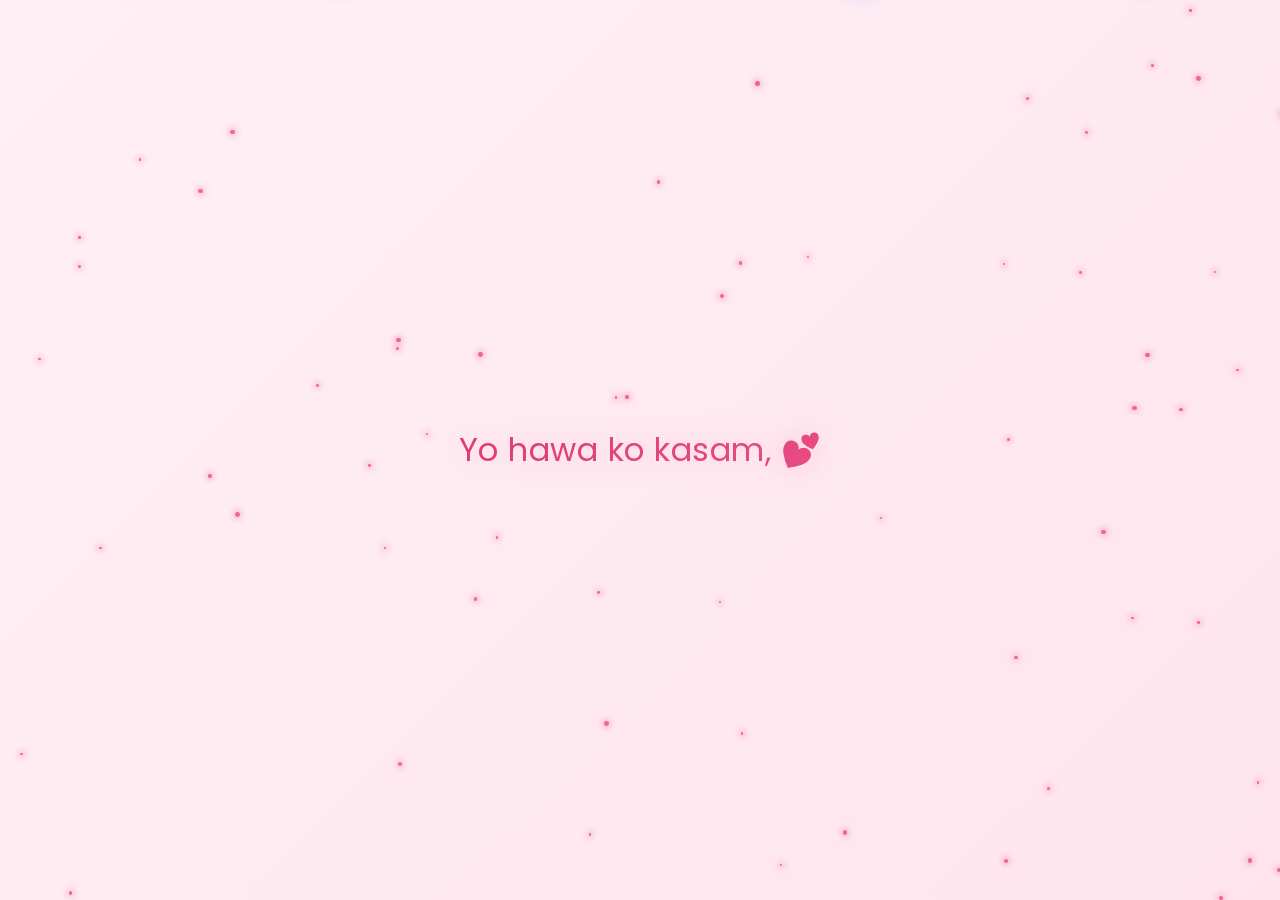
==== proposal.html @ b7d22449 "Add files via upload" ====
<!DOCTYPE html>
<html lang="ne">

<head>
    <meta charset="UTF-8">
    <meta name="viewport" content="width=device-width, initial-scale=1.0">
    <meta name="description" content="A special romantic proposal for Sonam">
    <title>💖 For You, Sonam 💖</title>
    <link rel="preconnect" href="https://fonts.googleapis.com">
    <link rel="preconnect" href="https://fonts.gstatic.com" crossorigin>
    <link
        href="https://fonts.googleapis.com/css2?family=Great+Vibes&family=Poppins:wght@300;400;600;700&family=Dancing+Script:wght@400;700&display=swap"
        rel="stylesheet">
    <link rel="stylesheet" href="proposal.css">
</head>

<body>
    <!-- Floating Hearts Background -->
    <div class="hearts-container" id="heartsContainer"></div>

    <!-- Sparkle particles -->
    <div class="sparkles-container" id="sparklesContainer"></div>

    <!-- ===== PHASE 1: Nepali Lines ===== -->
    <section class="phase phase-lines" id="phaseLines">
        <div class="lines-wrapper">
            <p class="nepali-line" id="line1">Yo hawa ko kasam, 💕</p>
            <p class="nepali-line" id="line2">yo baadal ko kasam 🌹</p>
            <p class="nepali-line" id="line3"> yo jangal khola nadi ko kasam...✨</p>
            <p class="nepali-line" id="line4">Kasam ma timi bina baachna sakdina.💗</p>
            <p class="nepali-line" id="line5">Uhee timro jagahnya paagal premi,</p>
            <p class="nepali-line" id="line6">uhee timro pyaaro him🩵</p>
        </div>
    </section>

    <!-- ===== PHASE 2: Hollywood Proposal ===== -->
    <section class="phase phase-proposal hidden" id="phaseProposal">
        <div class="proposal-card">
            <div class="rose-icon">🌹</div>
            <h1 class="proposal-title">Sonam...</h1>
            <p class="proposal-quote">
                "I came here tonight because when you realize you want to spend the rest of your life with somebody, you
                want the rest of your life to start as soon as possible."
            </p>
            <p class="movie-ref">— When Harry Met Sally</p>
            <div class="question-text">
                <span class="will-you">Will you be mine forever?</span>
                <span class="heart-pulse">💖</span>
            </div>
            <div class="buttons-container" id="buttonsContainer">
                <button class="btn btn-yes" id="btnYes">Yes! 💍</button>
                <button class="btn btn-no" id="btnNo">No 😢</button>
            </div>
        </div>
    </section>

    <!-- ===== PHASE 3: Celebration ===== -->
    <section class="phase phase-celebration hidden" id="phaseCelebration">
        <div class="celebration-content">
            <h1 class="celebration-title" id="celebTitle">I Knew You'd Say Yes! 🎉💖</h1>
            <div class="image-frame" id="imageFrame">
                <img src="ankit.jpg" alt="Our Love" class="celebration-image" id="celebImage">
            </div>
            <p class="celebration-message">Forever starts now, Sonam... 💕</p>
            <div class="fireworks" id="fireworksContainer"></div>
        </div>
        <!-- Background Music -->
        <audio id="bgMusic" loop>
            <source src="sonam.mp3" type="audio/mpeg">
        </audio>
    </section>

    <script src="proposal.js"></script>
</body>

</html>
---- proposal.css ----
/* ==========================================
   ROMANTIC PROPOSAL - STYLES
   ========================================== */

/* === Reset & Base === */
*, *::before, *::after {
    margin: 0;
    padding: 0;
    box-sizing: border-box;
}

body {
    min-height: 100vh;
    overflow: hidden;
    font-family: 'Poppins', sans-serif;
    background: #fff0f5;
    color: #333;
    display: flex;
    align-items: center;
    justify-content: center;
    position: relative;
    transition: background 1.5s ease;
}

/* === Floating Hearts Background === */
.hearts-container {
    position: fixed;
    top: 0;
    left: 0;
    width: 100%;
    height: 100%;
    pointer-events: none;
    z-index: 15;
    overflow: hidden;
}

.floating-heart {
    position: absolute;
    top: -50px;
    font-size: 24px;
    animation: fallDown linear infinite;
    opacity: 0.85;
    filter: drop-shadow(0 0 10px rgba(60, 160, 255, 0.75));
    user-select: none;
}

@keyframes fallDown {
    0% {
        transform: translateY(0) rotate(0deg) scale(1);
        opacity: 0.8;
    }
    50% {
        opacity: 1;
    }
    100% {
        transform: translateY(115vh) rotate(360deg) scale(0.7);
        opacity: 0;
    }
}

/* === Sparkles === */
.sparkles-container {
    position: fixed;
    top: 0;
    left: 0;
    width: 100%;
    height: 100%;
    pointer-events: none;
    z-index: 12;
    overflow: hidden;
}

.sparkle {
    position: absolute;
    width: 4px;
    height: 4px;
    background: #f06595;
    border-radius: 50%;
    animation: twinkle ease-in-out infinite;
    box-shadow: 0 0 6px 2px rgba(240, 101, 149, 0.4);
}

@keyframes twinkle {
    0%, 100% { opacity: 0; transform: scale(0.5); }
    50% { opacity: 1; transform: scale(1.2); }
}

/* === Phase Containers === */
.phase {
    position: fixed;
    top: 0;
    left: 0;
    width: 100%;
    height: 100%;
    display: flex;
    align-items: center;
    justify-content: center;
    z-index: 10;
    transition: opacity 1s ease;
}

.phase.hidden {
    display: none;
    opacity: 0;
}

.phase.fade-out {
    opacity: 0;
}

/* === Phase Backgrounds === */
.phase-lines {
    background: linear-gradient(135deg, #fff0f5, #ffe4ee, #ffd6e7, #fff0f5);
    background-size: 300% 300%;
    animation: softPinkShift 8s ease infinite;
}

@keyframes softPinkShift {
    0%, 100% { background-position: 0% 50%; }
    50% { background-position: 100% 50%; }
}

.phase-proposal {
    background: linear-gradient(135deg, #e8f4fd, #dbeeff, #cce5ff, #e8f4fd);
    background-size: 300% 300%;
    animation: softBlueShift 8s ease infinite;
}

@keyframes softBlueShift {
    0%, 100% { background-position: 0% 50%; }
    50% { background-position: 100% 50%; }
}

/* ==========================================
   PHASE 1: NEPALI LINES
   ========================================== */
.lines-wrapper {
    text-align: center;
    padding: 2rem;
    max-width: 800px;
    width: 90%;
    position: relative;
    z-index: 25;
    min-height: 120px;
    display: flex;
    align-items: center;
    justify-content: center;
}

.nepali-line {
    font-family: 'Poppins', sans-serif;
    font-size: 2rem;
    font-weight: 400;
    color: transparent;
    background: linear-gradient(135deg, #d6336c, #e64980, #f06595, #d6336c);
    background-size: 200% 200%;
    -webkit-background-clip: text;
    background-clip: text;
    line-height: 1.8;
    letter-spacing: 0.5px;
    opacity: 0;
    transform: translateY(30px) scale(0.95);
    transition: opacity 1s cubic-bezier(0.4, 0, 0.2, 1), transform 1s cubic-bezier(0.4, 0, 0.2, 1);
    text-shadow: none;
    filter: drop-shadow(0 0 15px rgba(214, 51, 108, 0.2));
    position: absolute;
    width: 100%;
    animation: gradientShift 4s ease infinite;
}

.nepali-line.visible {
    opacity: 1;
    transform: translateY(0) scale(1);
}

.nepali-line.fade-away {
    opacity: 0;
    transform: translateY(-30px) scale(0.95);
}

@keyframes gradientShift {
    0%, 100% { background-position: 0% 50%; }
    50% { background-position: 100% 50%; }
}

/* ==========================================
   PHASE 2: PROPOSAL
   ========================================== */
.proposal-card {
    background: rgba(255, 255, 255, 0.75);
    backdrop-filter: blur(20px);
    -webkit-backdrop-filter: blur(20px);
    border: 1px solid rgba(100, 160, 230, 0.3);
    border-radius: 30px;
    padding: 3rem 3.5rem;
    max-width: 650px;
    width: 90%;
    text-align: center;
    box-shadow:
        0 25px 60px rgba(0, 0, 0, 0.08),
        0 0 40px rgba(100, 160, 230, 0.1),
        inset 0 1px 0 rgba(255, 255, 255, 0.1);
    animation: cardEntry 1.2s cubic-bezier(0.4, 0, 0.2, 1) forwards;
    position: relative;
    overflow: hidden;
}

.proposal-card::before {
    content: '';
    position: absolute;
    top: -50%;
    left: -50%;
    width: 200%;
    height: 200%;
    background: conic-gradient(from 0deg, transparent, rgba(255, 107, 157, 0.05), transparent, rgba(168, 85, 247, 0.05), transparent);
    animation: rotateGlow 8s linear infinite;
    z-index: -1;
}

@keyframes rotateGlow {
    0% { transform: rotate(0deg); }
    100% { transform: rotate(360deg); }
}

@keyframes cardEntry {
    0% {
        opacity: 0;
        transform: scale(0.7) translateY(40px);
    }
    100% {
        opacity: 1;
        transform: scale(1) translateY(0);
    }
}

.rose-icon {
    font-size: 4rem;
    margin-bottom: 1rem;
    animation: rosePulse 2s ease-in-out infinite;
    filter: drop-shadow(0 0 15px rgba(255, 0, 80, 0.5));
}

@keyframes rosePulse {
    0%, 100% { transform: scale(1) rotate(-5deg); }
    50% { transform: scale(1.15) rotate(5deg); }
}

.proposal-title {
    font-family: 'Great Vibes', cursive;
    font-size: 4.5rem;
    background: linear-gradient(135deg, #d6336c, #e64980, #7c3aed);
    -webkit-background-clip: text;
    background-clip: text;
    color: transparent;
    margin-bottom: 1.5rem;
    animation: shimmer 3s ease-in-out infinite;
    text-shadow: none;
    filter: drop-shadow(0 0 15px rgba(214, 51, 108, 0.3));
}

@keyframes shimmer {
    0%, 100% { filter: drop-shadow(0 0 25px rgba(255, 107, 157, 0.4)) brightness(1); }
    50% { filter: drop-shadow(0 0 35px rgba(255, 107, 157, 0.6)) brightness(1.1); }
}

.proposal-quote {
    font-family: 'Dancing Script', cursive;
    font-size: 1.55rem;
    color: #4a5568;
    line-height: 1.7;
    margin-bottom: 0.8rem;
    font-style: italic;
    padding: 0 1rem;
    animation: fadeInUp 1s 0.5s both;
}

.movie-ref {
    font-size: 0.95rem;
    color: #7c3aed;
    margin-bottom: 2rem;
    font-weight: 300;
    letter-spacing: 1px;
    animation: fadeInUp 1s 0.7s both;
}

@keyframes fadeInUp {
    0% { opacity: 0; transform: translateY(20px); }
    100% { opacity: 1; transform: translateY(0); }
}

.question-text {
    font-size: 1.8rem;
    font-weight: 600;
    margin-bottom: 2.5rem;
    animation: fadeInUp 1s 0.9s both;
}

.will-you {
    background: linear-gradient(90deg, #d6336c, #7c3aed, #d6336c);
    background-size: 200% 100%;
    -webkit-background-clip: text;
    background-clip: text;
    color: transparent;
    animation: textGlow 3s ease-in-out infinite;
}

@keyframes textGlow {
    0%, 100% { background-position: 0% 50%; }
    50% { background-position: 100% 50%; }
}

.heart-pulse {
    display: inline-block;
    animation: heartBeat 1s ease-in-out infinite;
    margin-left: 8px;
}

@keyframes heartBeat {
    0%, 100% { transform: scale(1); }
    25% { transform: scale(1.3); }
    40% { transform: scale(1); }
    60% { transform: scale(1.2); }
}

/* === Buttons === */
.buttons-container {
    display: flex;
    gap: 2rem;
    justify-content: center;
    align-items: center;
    flex-wrap: wrap;
    animation: fadeInUp 1s 1.1s both;
    min-height: 80px;
}

.btn {
    padding: 16px 48px;
    border: none;
    border-radius: 50px;
    font-family: 'Poppins', sans-serif;
    font-size: 1.2rem;
    font-weight: 600;
    cursor: pointer;
    transition: all 0.3s cubic-bezier(0.4, 0, 0.2, 1);
    position: relative;
    overflow: hidden;
    letter-spacing: 0.5px;
}

.btn::after {
    content: '';
    position: absolute;
    top: 50%;
    left: 50%;
    width: 0;
    height: 0;
    background: rgba(255, 255, 255, 0.2);
    border-radius: 50%;
    transform: translate(-50%, -50%);
    transition: width 0.6s, height 0.6s;
}

.btn:active::after {
    width: 300px;
    height: 300px;
}

/* Yes Button */
.btn-yes {
    background: linear-gradient(135deg, #d6336c, #e64980, #d6336c);
    background-size: 200% 200%;
    color: #fff;
    box-shadow:
        0 8px 25px rgba(214, 51, 108, 0.35),
        0 0 15px rgba(214, 51, 108, 0.15);
    animation: yesGlow 2s ease-in-out infinite, gradientMove 3s ease infinite;
    z-index: 5;
}

@keyframes yesGlow {
    0%, 100% { box-shadow: 0 8px 25px rgba(214, 51, 108, 0.35), 0 0 15px rgba(214, 51, 108, 0.15); }
    50% { box-shadow: 0 8px 35px rgba(214, 51, 108, 0.5), 0 0 30px rgba(214, 51, 108, 0.25); }
}

@keyframes gradientMove {
    0%, 100% { background-position: 0% 50%; }
    50% { background-position: 100% 50%; }
}

.btn-yes:hover {
    transform: scale(1.08);
    box-shadow: 0 12px 40px rgba(255, 45, 120, 0.6);
}

/* Yes button grows with each "No" hover */
.btn-yes.grow-1 { transform: scale(1.15); font-size: 1.35rem; padding: 18px 55px; }
.btn-yes.grow-2 { transform: scale(1.3); font-size: 1.5rem; padding: 20px 60px; }
.btn-yes.grow-3 { transform: scale(1.45); font-size: 1.65rem; padding: 22px 65px; }
.btn-yes.grow-4 { transform: scale(1.6); font-size: 1.8rem; padding: 24px 70px; }
.btn-yes.grow-5 { transform: scale(1.75); font-size: 1.95rem; padding: 26px 75px; }

/* No Button */
.btn-no {
    background: linear-gradient(135deg, #f1f5f9, #e2e8f0);
    color: #64748b;
    box-shadow: 0 4px 15px rgba(0, 0, 0, 0.08);
    position: relative;
    transition: all 0.25s ease;
    z-index: 5;
    white-space: nowrap;
}

.btn-no:hover {
    background: linear-gradient(135deg, #e2e8f0, #cbd5e1);
    color: #475569;
}

/* ==========================================
   PHASE 3: CELEBRATION
   ========================================== */
.phase-celebration {
    background: linear-gradient(135deg, #ffffff, #fafafa, #f8f8f8, #ffffff);
    background-size: 300% 300%;
    animation: softWhiteShift 8s ease infinite;
    overflow: hidden;
}

@keyframes softWhiteShift {
    0%, 100% { background-position: 0% 50%; }
    50% { background-position: 100% 50%; }
}

.celebration-content {
    text-align: center;
    z-index: 10;
    position: relative;
    animation: celebEntry 1.5s cubic-bezier(0.4, 0, 0.2, 1) forwards;
    padding: 2rem;
}

@keyframes celebEntry {
    0% { opacity: 0; transform: scale(0.5); }
    60% { transform: scale(1.05); }
    100% { opacity: 1; transform: scale(1); }
}

.celebration-title {
    font-family: 'Great Vibes', cursive;
    font-size: 3.5rem;
    background: linear-gradient(135deg, #d6336c, #e64980, #d6336c, #f06595);
    background-size: 300% 300%;
    -webkit-background-clip: text;
    background-clip: text;
    color: transparent;
    margin-bottom: 2rem;
    animation: celebShimmer 3s ease infinite;
    filter: drop-shadow(0 0 15px rgba(214, 51, 108, 0.3));
}

@keyframes celebShimmer {
    0%, 100% { background-position: 0% 50%; }
    50% { background-position: 100% 50%; }
}

.image-frame {
    width: 420px;
    max-width: 90vw;
    margin: 0 auto 2rem;
    border-radius: 20px;
    overflow: hidden;
    border: 3px solid rgba(255, 107, 157, 0.4);
    box-shadow:
        0 20px 60px rgba(0, 0, 0, 0.5),
        0 0 40px rgba(255, 107, 157, 0.2),
        0 0 80px rgba(255, 107, 157, 0.1);
    animation: frameGlow 3s ease-in-out infinite, float 4s ease-in-out infinite;
    position: relative;
}

.image-frame::before {
    content: '';
    position: absolute;
    top: -2px;
    left: -2px;
    right: -2px;
    bottom: -2px;
    background: linear-gradient(45deg, #ff6b9d, #c084fc, #ffd700, #ff6b9d);
    background-size: 300% 300%;
    border-radius: 22px;
    z-index: -1;
    animation: borderGlow 4s ease infinite;
}

@keyframes borderGlow {
    0%, 100% { background-position: 0% 50%; }
    50% { background-position: 100% 50%; }
}

@keyframes frameGlow {
    0%, 100% { box-shadow: 0 20px 60px rgba(0,0,0,0.5), 0 0 40px rgba(255,107,157,0.2); }
    50% { box-shadow: 0 20px 60px rgba(0,0,0,0.5), 0 0 60px rgba(255,107,157,0.35); }
}

@keyframes float {
    0%, 100% { transform: translateY(0); }
    50% { transform: translateY(-10px); }
}

.celebration-image {
    width: 100%;
    display: block;
    border-radius: 18px;
}

.celebration-message {
    font-family: 'Dancing Script', cursive;
    font-size: 2rem;
    color: #d6336c;
    animation: fadeInUp 1s 0.8s both;
    filter: drop-shadow(0 0 8px rgba(214, 51, 108, 0.15));
}

/* === Firework Particles === */
.firework {
    position: fixed;
    width: 6px;
    height: 6px;
    border-radius: 50%;
    animation: fireworkBurst 1.5s ease-out forwards;
    pointer-events: none;
    z-index: 100;
}

@keyframes fireworkBurst {
    0% {
        opacity: 1;
        transform: translate(0, 0) scale(1);
    }
    100% {
        opacity: 0;
        transform: translate(var(--tx), var(--ty)) scale(0);
    }
}

/* === Confetti === */
.confetti {
    position: fixed;
    width: 10px;
    height: 10px;
    top: -10px;
    z-index: 100;
    pointer-events: none;
    animation: confettiFall linear forwards;
}

@keyframes confettiFall {
    0% {
        transform: translateY(0) rotateZ(0deg) rotateX(0deg);
        opacity: 1;
    }
    100% {
        transform: translateY(110vh) rotateZ(720deg) rotateX(360deg);
        opacity: 0;
    }
}

/* === Responsive — Tablet === */
@media (max-width: 768px) {
    .nepali-line {
        font-size: 1.6rem;
        line-height: 1.6;
        padding: 0 1rem;
    }

    .proposal-card {
        padding: 2.5rem 2rem;
        border-radius: 24px;
        max-width: 90%;
    }

    .proposal-title {
        font-size: 3.5rem;
    }

    .proposal-quote {
        font-size: 1.3rem;
        padding: 0 0.5rem;
    }

    .question-text {
        font-size: 1.5rem;
    }

    .btn {
        padding: 14px 38px;
        font-size: 1.05rem;
    }

    .celebration-title {
        font-size: 2.8rem;
    }

    .celebration-message {
        font-size: 1.6rem;
    }

    .image-frame {
        width: 340px;
    }
}

/* === Responsive — Mobile === */
@media (max-width: 480px) {
    .nepali-line {
        font-size: 1.2rem;
        line-height: 1.5;
        padding: 0 0.8rem;
    }

    .lines-wrapper {
        min-height: 80px;
        padding: 1rem;
    }

    .proposal-card {
        padding: 1.8rem 1.2rem;
        border-radius: 18px;
        max-width: 95%;
    }

    .rose-icon {
        font-size: 2.8rem;
        margin-bottom: 0.6rem;
    }

    .proposal-title {
        font-size: 2.5rem;
        margin-bottom: 1rem;
    }

    .proposal-quote {
        font-size: 1rem;
        line-height: 1.5;
        padding: 0;
    }

    .movie-ref {
        font-size: 0.8rem;
        margin-bottom: 1.2rem;
    }

    .question-text {
        font-size: 1.2rem;
        margin-bottom: 1.5rem;
    }

    .btn {
        padding: 12px 30px;
        font-size: 0.95rem;
    }

    .buttons-container {
        gap: 1.2rem;
    }

    .celebration-title {
        font-size: 2rem;
        margin-bottom: 1.2rem;
    }

    .celebration-message {
        font-size: 1.2rem;
    }

    .image-frame {
        width: 260px;
    }

    .celebration-content {
        padding: 1rem;
    }
}

/* === Responsive — Very small screens === */
@media (max-width: 360px) {
    .nepali-line {
        font-size: 1rem;
    }

    .proposal-title {
        font-size: 2rem;
    }

    .proposal-quote {
        font-size: 0.9rem;
    }

    .celebration-title {
        font-size: 1.6rem;
    }

    .image-frame {
        width: 220px;
    }
}
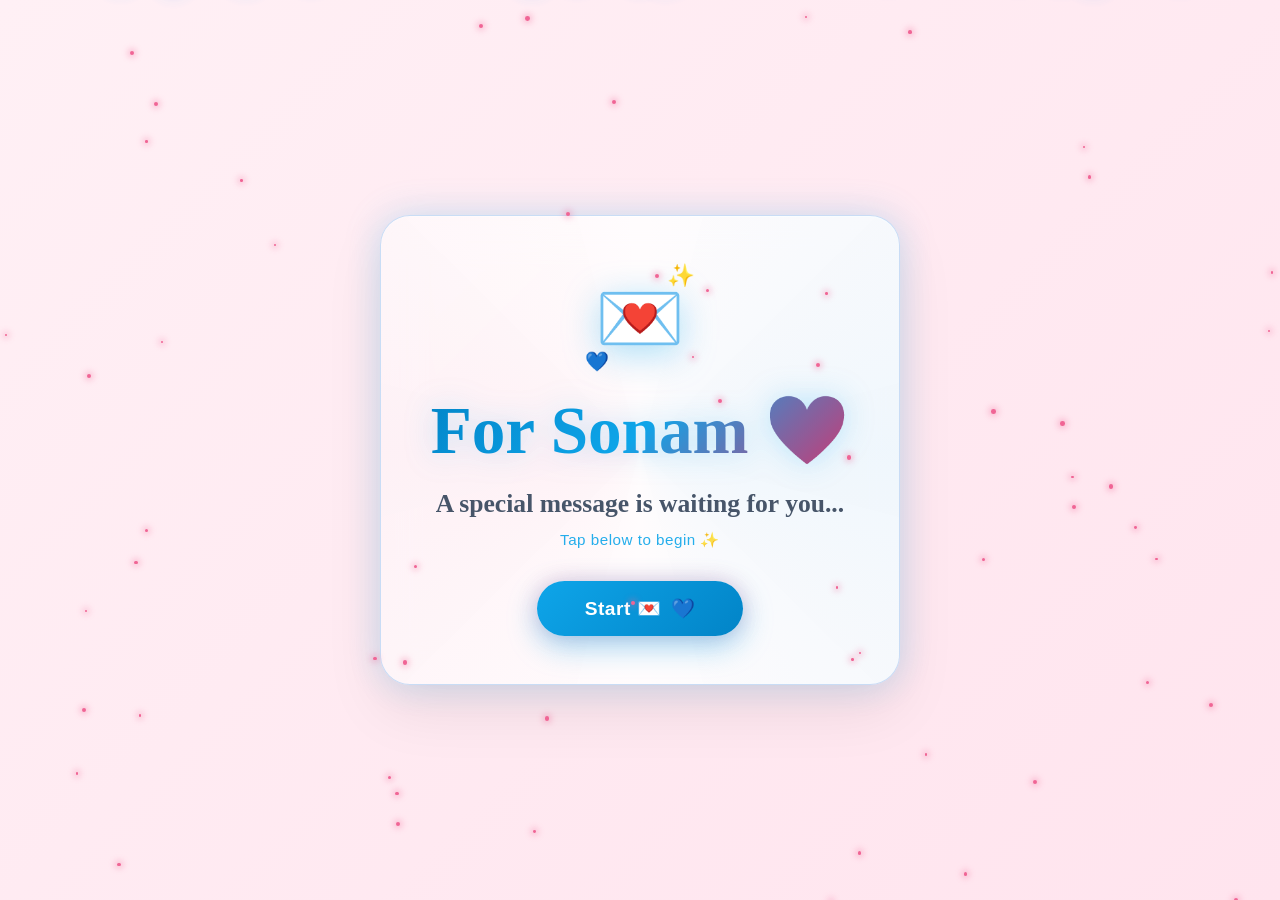
==== commit bd31f823: "Add files via upload" ====
--- a/proposal.html
+++ b/proposal.html
@@ -21,8 +21,28 @@
     <!-- Sparkle particles -->
     <div class="sparkles-container" id="sparklesContainer"></div>
 
+    <!-- ===== PHASE 0: Welcome / Start Screen ===== -->
+    <section class="phase phase-welcome" id="phaseWelcome">
+        <div class="welcome-card">
+            <div class="envelope-icon" id="welcomeIcon">
+                <span class="envelope-emoji">💌</span>
+                <span class="envelope-sparkle sparkle-1">✨</span>
+                <span class="envelope-sparkle sparkle-2">💙</span>
+            </div>
+            <h1 class="welcome-title">For Sonam 💙</h1>
+            <p class="welcome-subtitle">A special message is waiting for you...</p>
+            <p class="welcome-note">Tap below to begin ✨</p>
+            <div class="start-btn-wrapper">
+                <button class="btn btn-start" id="btnStart">
+                    <span class="btn-text">Start 💌</span>
+                    <span class="btn-heart-pulse">💙</span>
+                </button>
+            </div>
+        </div>
+    </section>
+
     <!-- ===== PHASE 1: Nepali Lines ===== -->
-    <section class="phase phase-lines" id="phaseLines">
+    <section class="phase phase-lines hidden" id="phaseLines">
         <div class="lines-wrapper">
             <p class="nepali-line" id="line1">Yo hawa ko kasam, 💕</p>
             <p class="nepali-line" id="line2">yo baadal ko kasam 🌹</p>
--- a/proposal.css
+++ b/proposal.css
@@ -109,6 +109,17 @@
 }
 
 /* === Phase Backgrounds === */
+.phase-welcome {
+    background: linear-gradient(135deg, #fff0f5, #ffe4ee, #e8f4fd, #fff0f5);
+    background-size: 300% 300%;
+    animation: welcomeBgShift 8s ease infinite;
+}
+
+@keyframes welcomeBgShift {
+    0%, 100% { background-position: 0% 50%; }
+    50% { background-position: 100% 50%; }
+}
+
 .phase-lines {
     background: linear-gradient(135deg, #fff0f5, #ffe4ee, #ffd6e7, #fff0f5);
     background-size: 300% 300%;
@@ -129,6 +140,216 @@
 @keyframes softBlueShift {
     0%, 100% { background-position: 0% 50%; }
     50% { background-position: 100% 50%; }
+}
+
+/* ==========================================
+   PHASE 0: WELCOME SCREEN
+   ========================================== */
+.welcome-card {
+    background: rgba(255, 255, 255, 0.85);
+    backdrop-filter: blur(20px);
+    -webkit-backdrop-filter: blur(20px);
+    border: 1px solid rgba(100, 160, 230, 0.35);
+    border-radius: 30px;
+    padding: 3rem 2.5rem;
+    max-width: 520px;
+    width: 90%;
+    text-align: center;
+    box-shadow:
+        0 25px 60px rgba(0, 0, 0, 0.08),
+        0 0 35px rgba(56, 189, 248, 0.25),
+        inset 0 1px 0 rgba(255, 255, 255, 0.8);
+    animation: welcomeEntry 1s cubic-bezier(0.34, 1.56, 0.64, 1) forwards;
+    position: relative;
+    overflow: hidden;
+    z-index: 20;
+}
+
+@keyframes welcomeEntry {
+    0% {
+        opacity: 0;
+        transform: scale(0.8) translateY(30px);
+    }
+    100% {
+        opacity: 1;
+        transform: scale(1) translateY(0);
+    }
+}
+
+.welcome-card::before {
+    content: '';
+    position: absolute;
+    top: -50%;
+    left: -50%;
+    width: 200%;
+    height: 200%;
+    background: conic-gradient(from 0deg, transparent, rgba(56, 189, 248, 0.08), transparent, rgba(240, 101, 149, 0.08), transparent);
+    animation: rotateGlow 8s linear infinite;
+    z-index: -1;
+}
+
+.envelope-icon {
+    position: relative;
+    display: inline-block;
+    margin-bottom: 1.2rem;
+    animation: envelopeFloat 2.8s ease-in-out infinite;
+}
+
+.envelope-emoji {
+    font-size: 4.5rem;
+    display: inline-block;
+    filter: drop-shadow(0 8px 18px rgba(14, 165, 233, 0.35));
+}
+
+.envelope-sparkle {
+    position: absolute;
+    font-size: 1.4rem;
+    pointer-events: none;
+    animation: sparkleOrbit 2s ease-in-out infinite;
+}
+
+.envelope-sparkle.sparkle-1 {
+    top: -6px;
+    right: -10px;
+    animation-delay: 0s;
+}
+
+.envelope-sparkle.sparkle-2 {
+    bottom: -4px;
+    left: -10px;
+    font-size: 1.2rem;
+    animation-delay: 1s;
+}
+
+@keyframes envelopeFloat {
+    0%, 100% {
+        transform: translateY(0) rotate(0deg);
+    }
+    50% {
+        transform: translateY(-10px) rotate(3deg);
+    }
+}
+
+@keyframes sparkleOrbit {
+    0%, 100% {
+        transform: scale(0.8) rotate(0deg);
+        opacity: 0.5;
+    }
+    50% {
+        transform: scale(1.3) rotate(20deg);
+        opacity: 1;
+    }
+}
+
+.welcome-title {
+    font-family: 'Great Vibes', cursive;
+    font-size: 4.2rem;
+    background: linear-gradient(135deg, #0284c7, #0ea5e9, #d6336c);
+    -webkit-background-clip: text;
+    background-clip: text;
+    color: transparent;
+    margin-bottom: 0.8rem;
+    filter: drop-shadow(0 0 15px rgba(14, 165, 233, 0.25));
+    line-height: 1.2;
+}
+
+.welcome-subtitle {
+    font-family: 'Dancing Script', cursive;
+    font-size: 1.6rem;
+    color: #475569;
+    line-height: 1.5;
+    margin-bottom: 0.5rem;
+    font-weight: 600;
+}
+
+.welcome-note {
+    font-size: 0.95rem;
+    color: #0ea5e9;
+    letter-spacing: 0.5px;
+    margin-bottom: 2rem;
+    font-weight: 500;
+    opacity: 0.9;
+}
+
+.start-btn-wrapper {
+    display: flex;
+    justify-content: center;
+    align-items: center;
+}
+
+.btn-start {
+    background: linear-gradient(135deg, #0ea5e9, #0284c7, #d6336c, #0ea5e9);
+    background-size: 300% 300%;
+    color: #ffffff;
+    padding: 16px 45px;
+    font-size: 1.25rem;
+    font-weight: 700;
+    border-radius: 50px;
+    box-shadow:
+        0 10px 30px rgba(14, 165, 233, 0.4),
+        0 0 20px rgba(214, 51, 108, 0.25);
+    display: inline-flex;
+    align-items: center;
+    gap: 0.6rem;
+    cursor: pointer;
+    border: none;
+    outline: none;
+    transition: all 0.35s cubic-bezier(0.34, 1.56, 0.64, 1);
+    animation: startBtnPulse 2.5s infinite ease-in-out, gradientShift 4s ease infinite;
+    user-select: none;
+    -webkit-tap-highlight-color: transparent;
+}
+
+.btn-start:hover {
+    transform: scale(1.08) translateY(-3px);
+    box-shadow:
+        0 14px 40px rgba(14, 165, 233, 0.55),
+        0 0 30px rgba(214, 51, 108, 0.4);
+}
+
+.btn-start:active {
+    transform: scale(0.96) translateY(1px);
+}
+
+.btn-heart-pulse {
+    display: inline-block;
+    animation: heartBeat 1.2s infinite ease-in-out;
+}
+
+@keyframes startBtnPulse {
+    0%, 100% {
+        box-shadow: 0 10px 30px rgba(14, 165, 233, 0.4), 0 0 20px rgba(214, 51, 108, 0.25);
+        transform: scale(1);
+    }
+    50% {
+        box-shadow: 0 12px 38px rgba(14, 165, 233, 0.65), 0 0 30px rgba(214, 51, 108, 0.45);
+        transform: scale(1.03);
+    }
+}
+
+/* Click Heart Burst Particle */
+.click-heart-particle {
+    position: fixed;
+    pointer-events: none;
+    font-size: 1.4rem;
+    z-index: 99999;
+    user-select: none;
+    animation: clickHeartFly 1.2s cubic-bezier(0.25, 1, 0.5, 1) forwards;
+}
+
+@keyframes clickHeartFly {
+    0% {
+        opacity: 1;
+        transform: translate(0, 0) scale(0.5);
+    }
+    50% {
+        opacity: 1;
+        transform: translate(var(--tx), var(--ty)) scale(1.2);
+    }
+    100% {
+        opacity: 0;
+        transform: translate(calc(var(--tx) * 1.3), calc(var(--ty) * 1.3 + 40px)) scale(0.8);
+    }
 }
 
 /* ==========================================
@@ -566,6 +787,19 @@
 
 /* === Responsive — Tablet === */
 @media (max-width: 768px) {
+    .welcome-card {
+        padding: 2.5rem 2rem;
+        max-width: 90%;
+    }
+
+    .welcome-title {
+        font-size: 3.5rem;
+    }
+
+    .welcome-subtitle {
+        font-size: 1.4rem;
+    }
+
     .nepali-line {
         font-size: 1.6rem;
         line-height: 1.6;
@@ -611,6 +845,35 @@
 
 /* === Responsive — Mobile === */
 @media (max-width: 480px) {
+    .welcome-card {
+        padding: 2rem 1.3rem;
+        border-radius: 22px;
+        max-width: 92%;
+    }
+
+    .envelope-emoji {
+        font-size: 3.5rem;
+    }
+
+    .welcome-title {
+        font-size: 2.8rem;
+        margin-bottom: 0.5rem;
+    }
+
+    .welcome-subtitle {
+        font-size: 1.25rem;
+    }
+
+    .welcome-note {
+        font-size: 0.85rem;
+        margin-bottom: 1.5rem;
+    }
+
+    .btn-start {
+        padding: 14px 34px;
+        font-size: 1.1rem;
+    }
+
     .nepali-line {
         font-size: 1.2rem;
         line-height: 1.5;
@@ -683,6 +946,19 @@
 
 /* === Responsive — Very small screens === */
 @media (max-width: 360px) {
+    .welcome-title {
+        font-size: 2.3rem;
+    }
+
+    .welcome-subtitle {
+        font-size: 1.1rem;
+    }
+
+    .btn-start {
+        padding: 12px 28px;
+        font-size: 1rem;
+    }
+
     .nepali-line {
         font-size: 1rem;
     }
@@ -703,3 +979,4 @@
         width: 220px;
     }
 }
+
